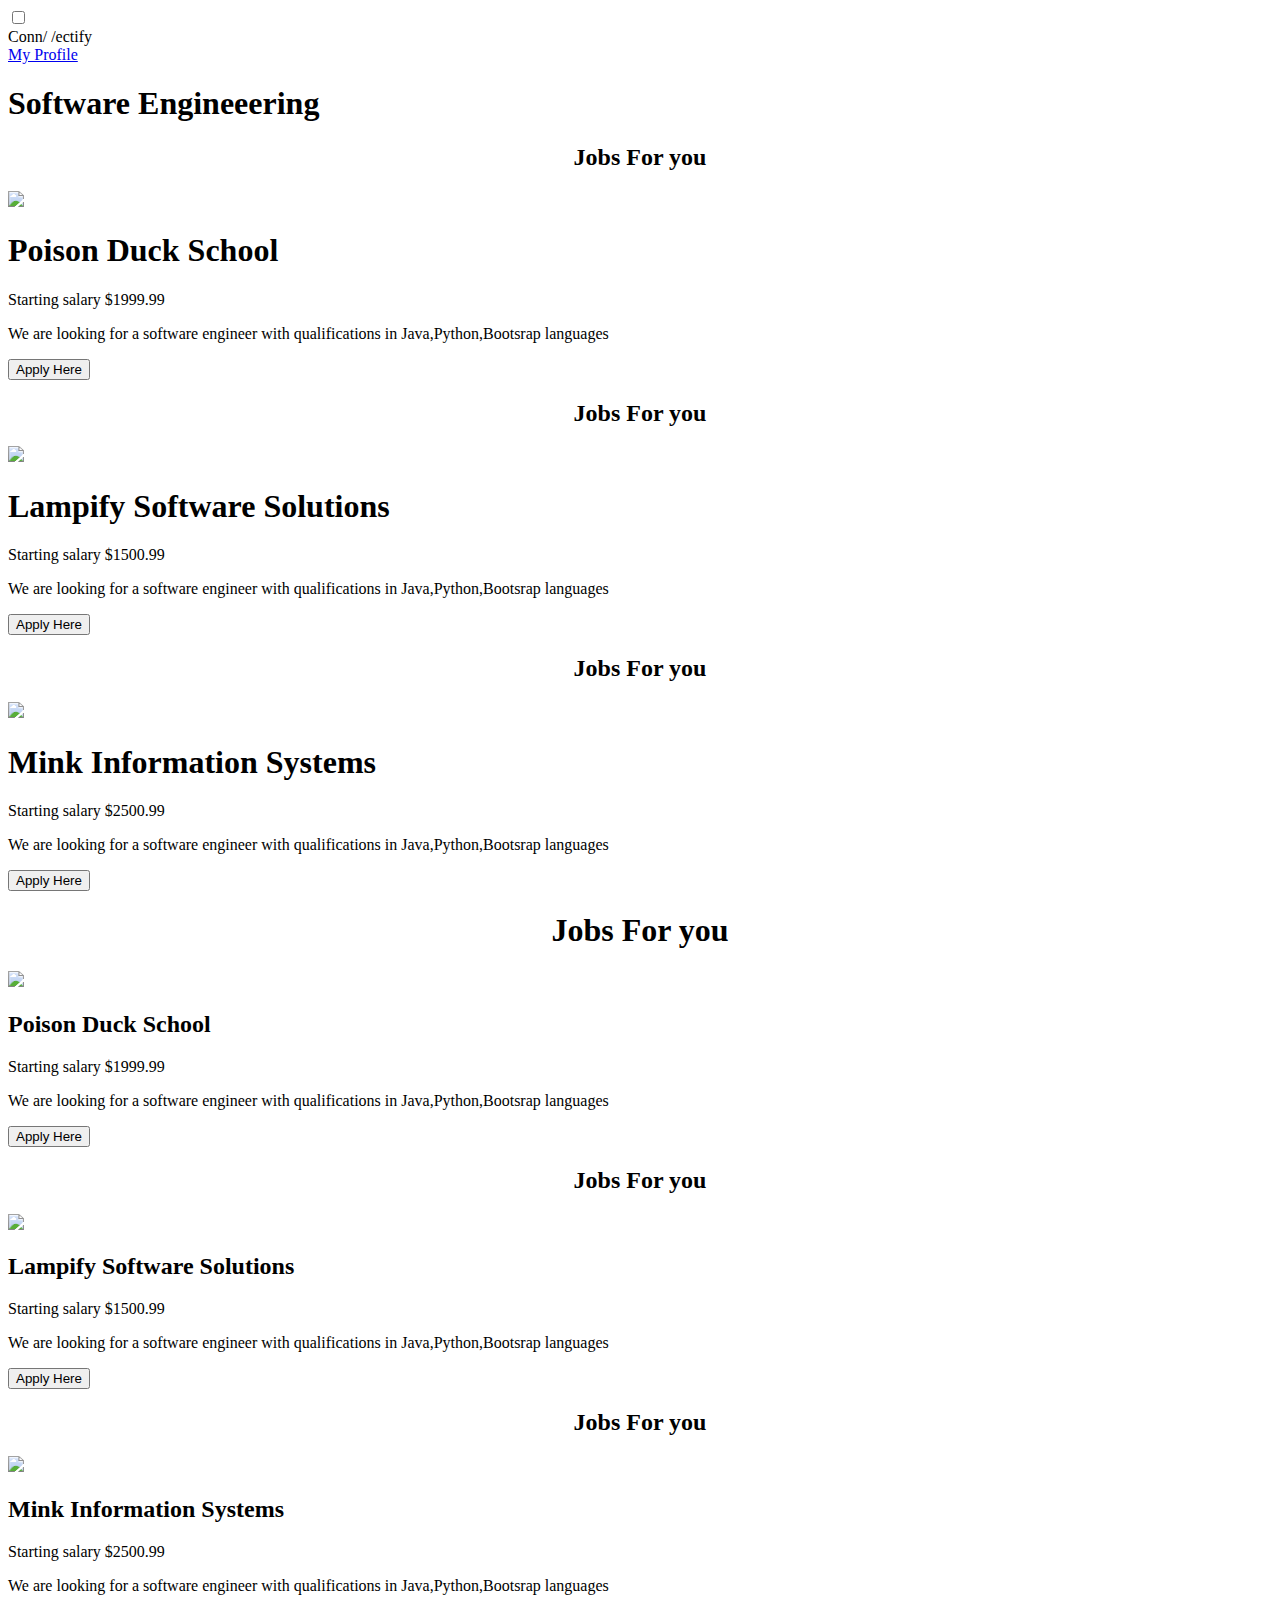
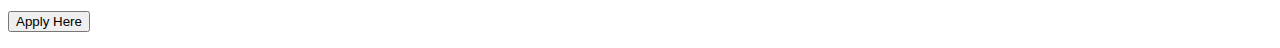
==== pages/findJob/findJob.html @ b00a8c59 "Merge pull request #16 from leroy-netizen/signIn" ====
<!DOCTYPE html>
  <head>
        <meta charset="utf-8">
        <meta http-equiv="X-UA-Compatible" content="IE=edge">
        <title></title>
        <meta name="description" content="">
        <meta name="viewport" content="width=device-width, initial-scale=1">
        <link rel="stylesheet" href="/style.css">
    </head>
    <body>
      <section>
        <div class="nav">
          <input type="checkbox" id="nav-check">
          <div class="nav-header">
            <div class="nav-title">
             Conn/ <span>/ectify</span>
            </div>
          </div>
          <div class="nav-btn">
            <label for="nav-check">
              <span></span>
              <span></span>
              <span></span>
            </label>
          </div>
          
          <div class="nav-links">
            <a href="#">My Profile</a>

          </div>
        </div>
      </section>
      <div class="hdr" >
        <h1>Software Engineeering </h1>
      </div>     

        <div class="container">

   
          <div class="jeans1">
             <h2 style="text-align:center">Jobs For you</h2>
   
                <div class="card">
                  <img src="/assets/eric-prouzet-B3UFXwcVbc4-unsplash.jpg"  width="100%">
                     <h1>Poison Duck School</h1>
                       <p class="price">Starting salary $1999.99</p>
                              <p>We are looking for a software engineer with qualifications in                                  Java,Python,Bootsrap languages</p>
                                   <p><button>Apply Here</button></p>
                </div>
           </div>

          <div class="jeans1">
            <h2 style="text-align:center">Jobs For you</h2>
  
               <div class="card">
                 <img src="/assets/eric-prouzet-B3UFXwcVbc4-unsplash.jpg"  width="100%">
                    <h1>Lampify Software Solutions</h1>
                      <p class="price">Starting salary $1500.99</p>
                             <p>We are looking for a software engineer with qualifications in                                  Java,Python,Bootsrap languages</p>
                                  <p><button>Apply Here</button></p>
               </div>
          </div>

          <div class="jeans1">
            <h2 style="text-align:center">Jobs For you</h2>
  
               <div class="card">
                 <img src="/assets/eric-prouzet-B3UFXwcVbc4-unsplash.jpg"  width="100%">
                    <h1>Mink Information Systems</h1>
                      <p class="price">Starting salary $2500.99</p>
                             <p>We are looking for a software engineer with qualifications in                                  Java,Python,Bootsrap languages</p>
                                  <p><button>Apply Here</button></p>
               </div>
          </div>
              
   </div>  
            
   <section>
     <div class="container2">
      <div class="jeans1">
        <h1 style="text-align:center">Jobs For you</h2>

           <div class="card">
             <img src="/assets/eric-prouzet-B3UFXwcVbc4-unsplash.jpg"  width="100%">
                <h2>Poison Duck School</h2>
                  <p class="price">Starting salary $1999.99</p>
                         <p>We are looking for a software engineer with qualifications in                                  Java,Python,Bootsrap languages</p>
                              <p><button>Apply Here</button></p>
           </div>
      </div>

     <div class="jeans1">
       <h2 style="text-align:center">Jobs For you</h2>

          <div class="card">
            <img src="/assets/eric-prouzet-B3UFXwcVbc4-unsplash.jpg"  width="100%">
               <h2>Lampify Software Solutions</h2>
                 <p class="price">Starting salary $1500.99</p>
                        <p>We are looking for a software engineer with qualifications in                                  Java,Python,Bootsrap languages</p>
                             <p><button>Apply Here</button></p>
          </div>
     </div>

     <div class="jeans1">
       <h2 style="text-align:center">Jobs For you</h2>

          <div class="card">
            <img src="/assets/eric-prouzet-B3UFXwcVbc4-unsplash.jpg"  width="100%">
               <h2>Mink Information Systems</h2>
                 <p class="price">Starting salary $2500.99</p>
                        <p>We are looking for a software engineer with qualifications in                                  Java,Python,Bootsrap languages</p>
                             <p><button>Apply Here</button></p>
          </div>
     </div>
         



     </div>
   </section>
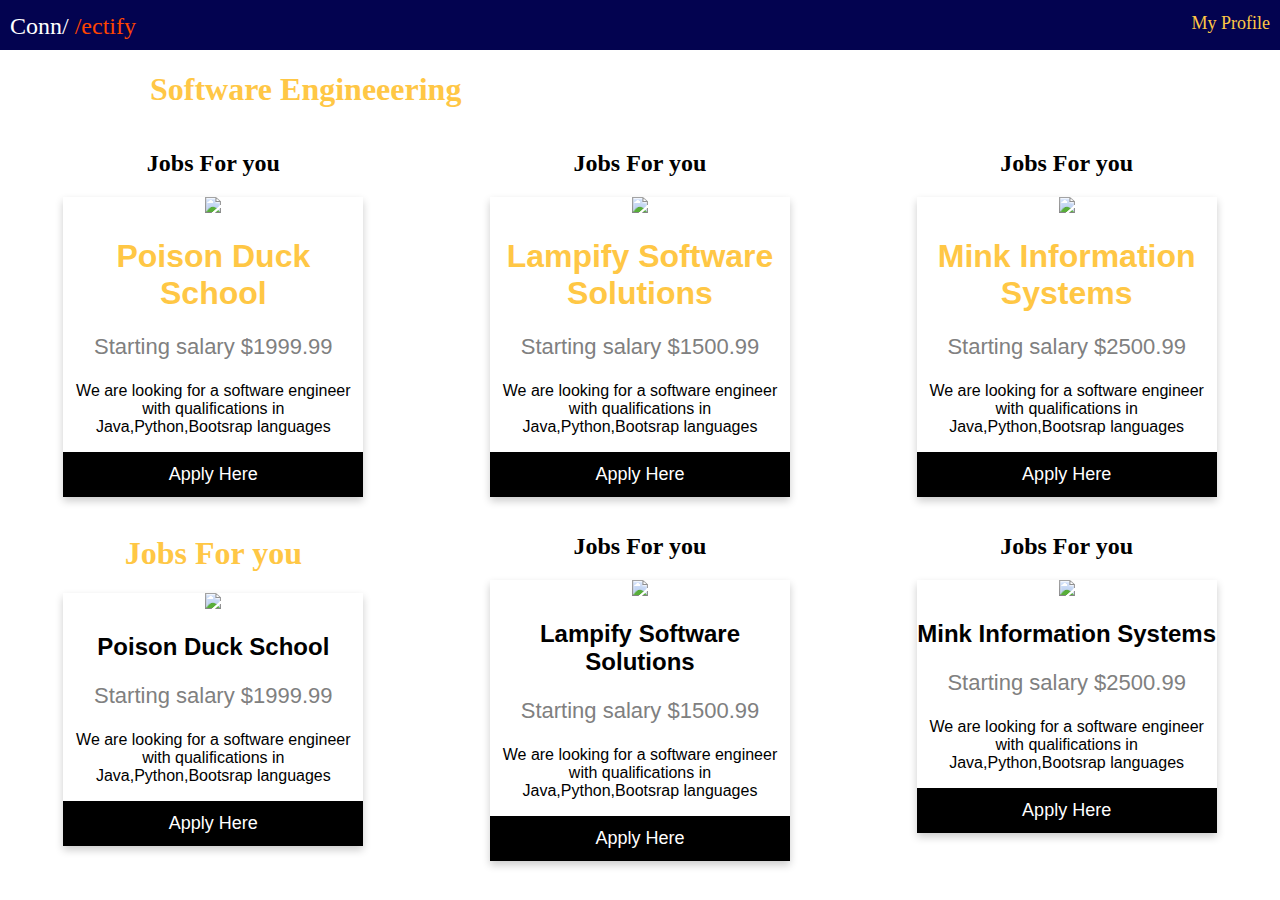
==== commit 8b86628f: "linked the two pages for functionality" ====
--- a/pages/findJob/findJob.html
+++ b/pages/findJob/findJob.html
@@ -5,7 +5,7 @@
         <title></title>
         <meta name="description" content="">
         <meta name="viewport" content="width=device-width, initial-scale=1">
-        <link rel="stylesheet" href="/style.css">
+        <link rel="stylesheet" href="./findjJob.css">
     </head>
     <body>
       <section>
--- a/pages/findJob/findjJob.css
+++ b/pages/findJob/findjJob.css
@@ -0,0 +1,221 @@
+
+* {
+    box-sizing: border-box;
+  }
+  
+  body {
+    margin: 0px;
+    font-family: 'segoe ui';
+  }
+  
+  .nav {
+    height: 50px;
+    width: 100%;
+    background-color: rgb(3, 3, 80);
+    position: relative;
+  }
+  
+  .nav > .nav-header {
+    display: inline;
+  }
+  
+  .nav > .nav-header > .nav-title {
+    display: inline-block;
+    font-size: 22px;
+    color:white;
+    padding: 13px 10px 13px 10px;
+    font-weight: 500;
+    font-size: x-large;
+  }
+  
+  .nav > .nav-btn {
+    display: none;
+  }
+  
+  .nav > .nav-links {
+    display: inline;
+    float: right;
+    font-size: 18px;
+  }
+  
+  .nav > .nav-links > a {
+    display: inline-block;
+    padding: 13px 10px 13px 10px;
+    text-decoration: none;
+    color: #FFC745;
+  }
+  
+  .nav > .nav-links > a:hover {
+    background-color: rgba(0, 0, 0, 0.3);
+  }
+  
+  .nav > #nav-check {
+    display: none;
+  }
+  
+  @media (max-width:300px) {
+    .nav > .nav-btn {
+      display: inline-block;
+      position: absolute;
+      right: 0px;
+      top: 0px;
+    }
+    .nav > .nav-btn > label {
+      display: inline-block;
+      width: 50px;
+      height: 50px;
+      padding: 13px;
+    }
+    .nav > .nav-btn > label:hover,.nav  #nav-check:checked ~ .nav-btn > label {
+      background-color: rgba(0, 0, 0, 0.3);
+    }
+    .nav > .nav-btn > label > span {
+      display: block;
+      width: 25px;
+      height: 10px;
+      border-top: 2px solid #eee;
+    }
+    .nav > .nav-links {
+      position: absolute;
+      display: block;
+      width: 100%;
+      background-color:#16ebe7;
+      height: 0px;
+      transition: all 0.3s ease-in;
+      overflow-y: hidden;
+      top: 50px;
+      left: 0px;
+    }
+    .nav > .nav-links > a {
+      display: block;
+      width: 100%;
+    }
+    .nav > #nav-check:not(:checked) ~ .nav-links {
+      height: 0px;
+    }
+    .nav > #nav-check:checked ~ .nav-links {
+      height: calc(100vh - 50px);
+      overflow-y: auto;
+    }
+  }
+.flip-card{
+    background-color: transparent;
+    width: 600px;
+    height: 600px;
+    perspective: 1000px;
+    padding-top: 100px;
+    display: flex;
+
+}
+.flip-card-inner{
+    position: relative;
+    width: 100%;
+    height: 100%;
+    text-align: center;
+    transition: transform 0.3s;
+    transform-style: preserve-3d;
+    box-shadow: 0 4px 8px 0;
+
+}
+.flip-card:hover .flip-card-inner{
+    transform: rotateY(180deg);               
+}
+.flip-card-front, .flip-card-back{
+    position: absolute;
+    width: 600px;
+    height: 600px;
+    -webkit-backface-visibility: hidden;
+    backface-visibility: hidden;
+}
+h1{
+    color: #FFC745;
+}
+.flip-card-back{
+    background-color:#023d3c;
+
+    transform: rotateY(-180deg);
+}
+.flip-card-back p{
+    color: aliceblue;
+    font-size:x-large;
+    font-weight: 400;
+    padding-top: 30px;
+
+}
+ button{
+    color: #FFC745;
+}
+
+
+button:hover{ 
+    background-color: aqua;
+    cursor: pointer;
+  
+}
+button a{
+    text-decoration: none;
+    font-size: 30px;
+    
+}
+.wordings{
+    display: flex;
+    float: right;
+    
+}
+.wordings h3{
+    font-weight: 800;
+    font-size: 25px;
+    padding-bottom:150px ;
+}
+.wordings hr {
+    border: none;
+    width: 105px;
+    background-image: linear-gradient(to right,#FFC745, black);
+    height: 3px;
+    padding-bottom: 1px;
+  
+}
+.container{
+  display:flex;
+  justify-content:space-around;
+  }
+  
+  
+  .card {
+    box-shadow: 0 4px 8px 0 rgba(0, 0, 0, 0.2);
+    max-width: 300px;
+    margin: auto;
+    text-align: center;
+    font-family: arial;
+  }
+  
+  .price {
+    color: grey;
+    font-size: 22px;
+  }
+  
+  .card button {
+    border: none;
+    outline: 0;
+    padding: 12px;
+    color: white;
+    background-color: #000;
+    text-align: center;
+    cursor: pointer;
+    width: 100%;
+    font-size: 18px;
+  }
+  
+  .card button:hover {
+    opacity: 0.7;
+  }
+  .container2{
+    display:flex;
+    justify-content:space-around;
+    }
+    .hdr{
+      padding-left: 150px;
+    }
+    .nav-title span{
+      color:orangered
+    }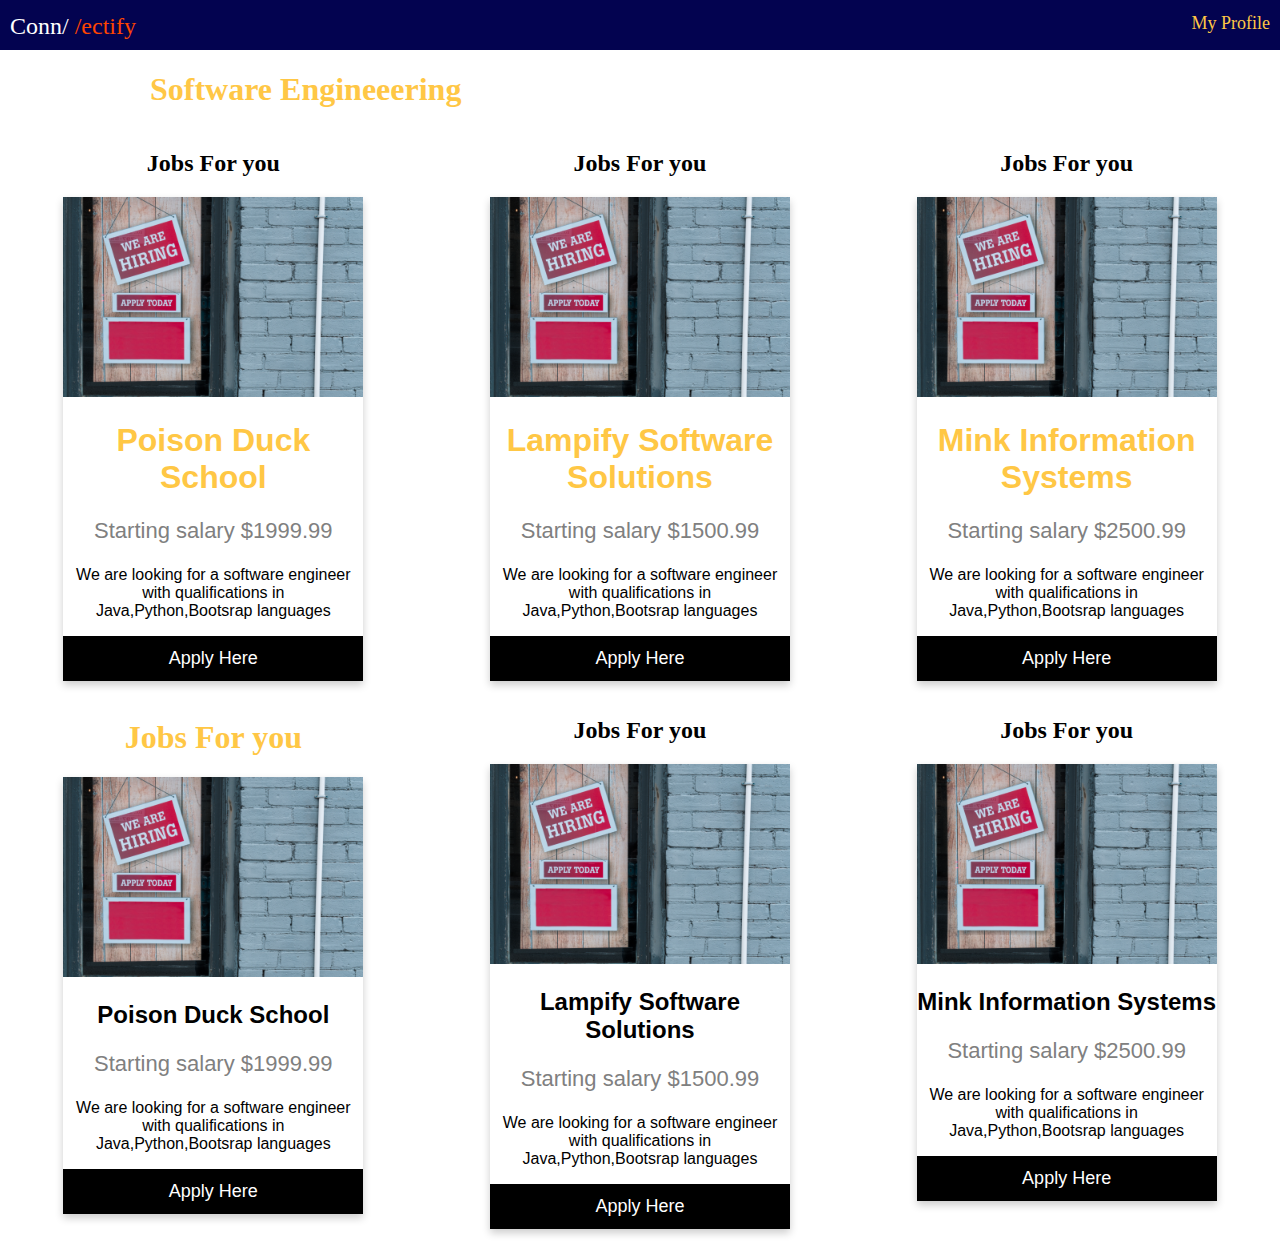
==== commit 7a0b7a85: "Merge pull request #18 from leroy-netizen/main" ====
--- a/pages/findJob/findJob.html
+++ b/pages/findJob/findJob.html
@@ -1,120 +1,122 @@
 <!DOCTYPE html>
-  <head>
-        <meta charset="utf-8">
-        <meta http-equiv="X-UA-Compatible" content="IE=edge">
-        <title></title>
-        <meta name="description" content="">
-        <meta name="viewport" content="width=device-width, initial-scale=1">
-        <link rel="stylesheet" href="./findjJob.css">
-    </head>
-    <body>
-      <section>
-        <div class="nav">
-          <input type="checkbox" id="nav-check">
-          <div class="nav-header">
-            <div class="nav-title">
-             Conn/ <span>/ectify</span>
-            </div>
-          </div>
-          <div class="nav-btn">
-            <label for="nav-check">
-              <span></span>
-              <span></span>
-              <span></span>
-            </label>
-          </div>
-          
-          <div class="nav-links">
-            <a href="#">My Profile</a>
 
-          </div>
+<head>
+  <meta charset="utf-8">
+  <meta http-equiv="X-UA-Compatible" content="IE=edge">
+  <title></title>
+  <meta name="description" content="">
+  <meta name="viewport" content="width=device-width, initial-scale=1">
+  <link rel="stylesheet" href="./findjJob.css">
+</head>
+
+<body>
+  <section>
+    <div class="nav">
+      <input type="checkbox" id="nav-check">
+      <div class="nav-header">
+        <div class="nav-title">
+          Conn/ <span>/ectify</span>
         </div>
-      </section>
-      <div class="hdr" >
-        <h1>Software Engineeering </h1>
-      </div>     
+      </div>
+      <div class="nav-btn">
+        <label for="nav-check">
+          <span></span>
+          <span></span>
+          <span></span>
+        </label>
+      </div>
 
-        <div class="container">
+      <div class="nav-links">
+        <a href="../profile/profile.html">My Profile</a>
 
-   
-          <div class="jeans1">
-             <h2 style="text-align:center">Jobs For you</h2>
-   
-                <div class="card">
-                  <img src="/assets/eric-prouzet-B3UFXwcVbc4-unsplash.jpg"  width="100%">
-                     <h1>Poison Duck School</h1>
-                       <p class="price">Starting salary $1999.99</p>
-                              <p>We are looking for a software engineer with qualifications in                                  Java,Python,Bootsrap languages</p>
-                                   <p><button>Apply Here</button></p>
-                </div>
-           </div>
+      </div>
+    </div>
+  </section>
+  <div class="hdr">
+    <h1>Software Engineeering </h1>
+  </div>
 
-          <div class="jeans1">
-            <h2 style="text-align:center">Jobs For you</h2>
-  
-               <div class="card">
-                 <img src="/assets/eric-prouzet-B3UFXwcVbc4-unsplash.jpg"  width="100%">
-                    <h1>Lampify Software Solutions</h1>
-                      <p class="price">Starting salary $1500.99</p>
-                             <p>We are looking for a software engineer with qualifications in                                  Java,Python,Bootsrap languages</p>
-                                  <p><button>Apply Here</button></p>
-               </div>
-          </div>
+  <div class="container">
 
-          <div class="jeans1">
-            <h2 style="text-align:center">Jobs For you</h2>
-  
-               <div class="card">
-                 <img src="/assets/eric-prouzet-B3UFXwcVbc4-unsplash.jpg"  width="100%">
-                    <h1>Mink Information Systems</h1>
-                      <p class="price">Starting salary $2500.99</p>
-                             <p>We are looking for a software engineer with qualifications in                                  Java,Python,Bootsrap languages</p>
-                                  <p><button>Apply Here</button></p>
-               </div>
-          </div>
-              
-   </div>  
-            
-   <section>
-     <div class="container2">
+
+    <div class="jeans1">
+      <h2 style="text-align:center">Jobs For you</h2>
+
+      <div class="card">
+        <img src="../../assets/images/eric-prouzet-B3UFXwcVbc4-unsplash.jpg" width="100%">
+        <h1>Poison Duck School</h1>
+        <p class="price">Starting salary $1999.99</p>
+        <p>We are looking for a software engineer with qualifications in Java,Python,Bootsrap languages</p>
+        <p><button>Apply Here</button></p>
+      </div>
+    </div>
+
+    <div class="jeans1">
+      <h2 style="text-align:center">Jobs For you</h2>
+
+      <div class="card">
+        <img src="../../assets/images/eric-prouzet-B3UFXwcVbc4-unsplash.jpg"" width=" 100%">
+        <h1>Lampify Software Solutions</h1>
+        <p class="price">Starting salary $1500.99</p>
+        <p>We are looking for a software engineer with qualifications in Java,Python,Bootsrap languages</p>
+        <p><button>Apply Here</button></p>
+      </div>
+    </div>
+
+    <div class="jeans1">
+      <h2 style="text-align:center">Jobs For you</h2>
+
+      <div class="card">
+        <img src="../../assets/images/eric-prouzet-B3UFXwcVbc4-unsplash.jpg"" width=" 100%">
+        <h1>Mink Information Systems</h1>
+        <p class="price">Starting salary $2500.99</p>
+        <p>We are looking for a software engineer with qualifications in Java,Python,Bootsrap languages</p>
+        <p><button>Apply Here</button></p>
+      </div>
+    </div>
+
+  </div>
+
+  <section>
+    <div class="container2">
       <div class="jeans1">
         <h1 style="text-align:center">Jobs For you</h2>
 
-           <div class="card">
-             <img src="/assets/eric-prouzet-B3UFXwcVbc4-unsplash.jpg"  width="100%">
-                <h2>Poison Duck School</h2>
-                  <p class="price">Starting salary $1999.99</p>
-                         <p>We are looking for a software engineer with qualifications in                                  Java,Python,Bootsrap languages</p>
-                              <p><button>Apply Here</button></p>
-           </div>
+          <div class="card">
+            <img src="../../assets/images/eric-prouzet-B3UFXwcVbc4-unsplash.jpg"" width=" 100%">
+            <h2>Poison Duck School</h2>
+            <p class="price">Starting salary $1999.99</p>
+            <p>We are looking for a software engineer with qualifications in Java,Python,Bootsrap languages</p>
+            <p><button>Apply Here</button></p>
+          </div>
       </div>
 
-     <div class="jeans1">
-       <h2 style="text-align:center">Jobs For you</h2>
+      <div class="jeans1">
+        <h2 style="text-align:center">Jobs For you</h2>
 
-          <div class="card">
-            <img src="/assets/eric-prouzet-B3UFXwcVbc4-unsplash.jpg"  width="100%">
-               <h2>Lampify Software Solutions</h2>
-                 <p class="price">Starting salary $1500.99</p>
-                        <p>We are looking for a software engineer with qualifications in                                  Java,Python,Bootsrap languages</p>
-                             <p><button>Apply Here</button></p>
-          </div>
-     </div>
+        <div class="card">
+          <img src="../../assets/images/eric-prouzet-B3UFXwcVbc4-unsplash.jpg"" width=" 100%">
+          <h2>Lampify Software Solutions</h2>
+          <p class="price">Starting salary $1500.99</p>
+          <p>We are looking for a software engineer with qualifications in Java,Python,Bootsrap languages</p>
+          <p><button>Apply Here</button></p>
+        </div>
+      </div>
 
-     <div class="jeans1">
-       <h2 style="text-align:center">Jobs For you</h2>
+      <div class="jeans1">
+        <h2 style="text-align:center">Jobs For you</h2>
 
-          <div class="card">
-            <img src="/assets/eric-prouzet-B3UFXwcVbc4-unsplash.jpg"  width="100%">
-               <h2>Mink Information Systems</h2>
-                 <p class="price">Starting salary $2500.99</p>
-                        <p>We are looking for a software engineer with qualifications in                                  Java,Python,Bootsrap languages</p>
-                             <p><button>Apply Here</button></p>
-          </div>
-     </div>
-         
+        <div class="card">
+          <img src="../../assets/images/eric-prouzet-B3UFXwcVbc4-unsplash.jpg"" width=" 100%">
+          <h2>Mink Information Systems</h2>
+          <p class="price">Starting salary $2500.99</p>
+          <p>We are looking for a software engineer with qualifications in Java,Python,Bootsrap languages</p>
+          <p><button>Apply Here</button></p>
+        </div>
+      </div>
 
 
 
-     </div>
-   </section>+
+    </div>
+  </section>
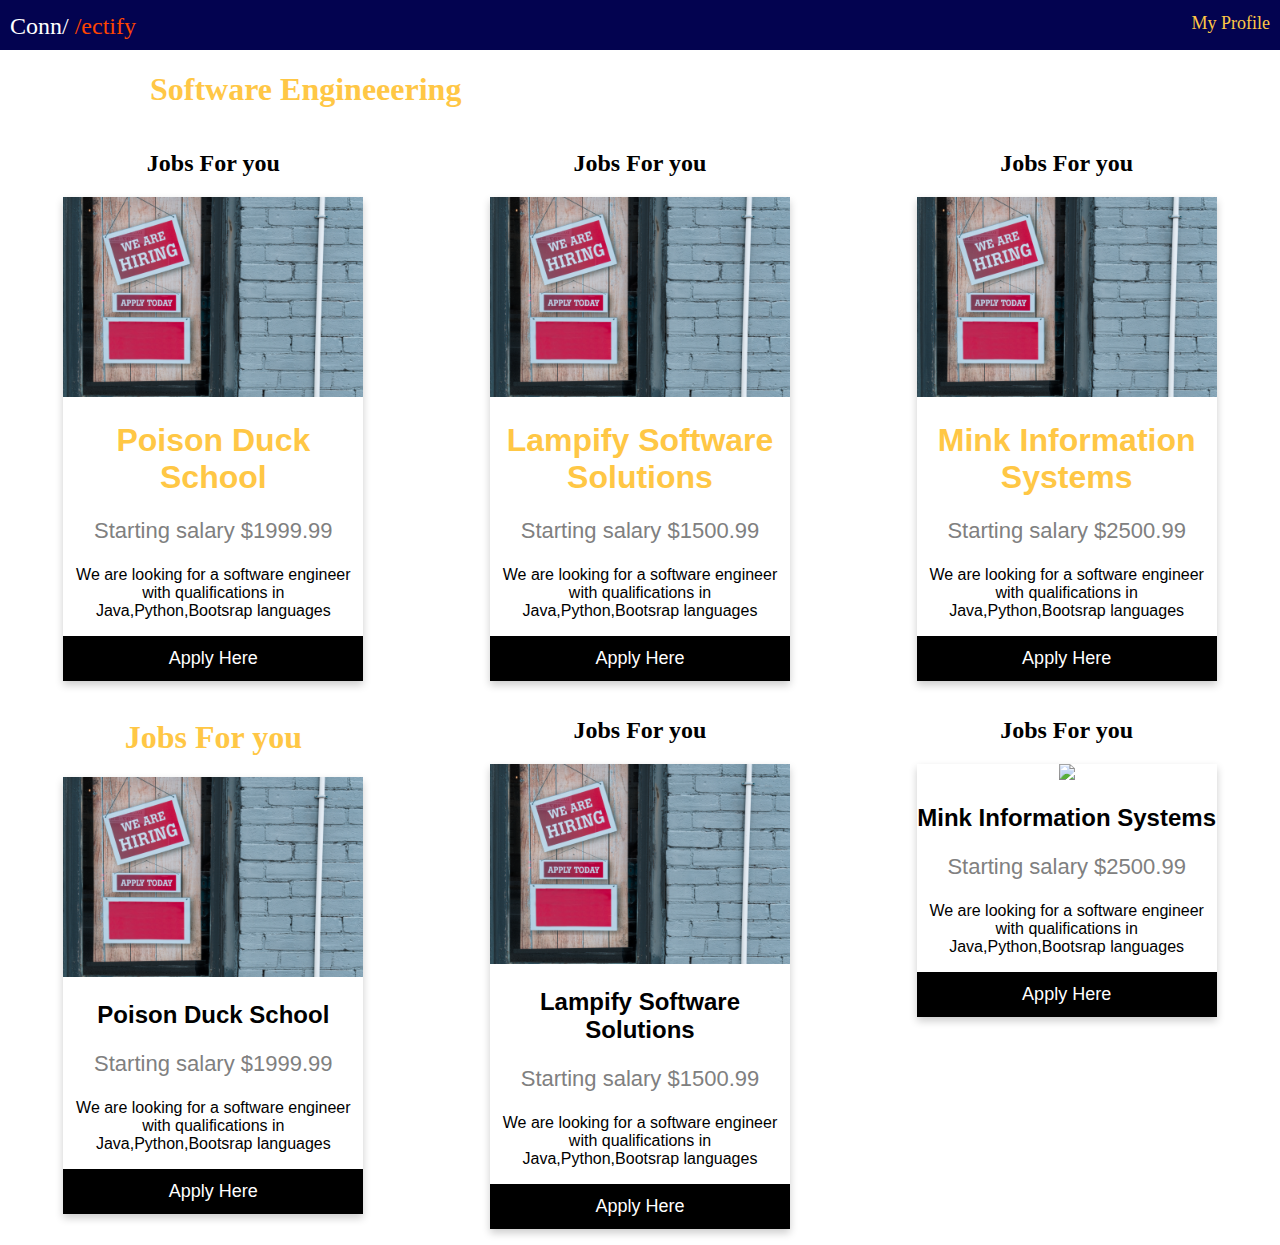
==== commit eeee529c: "added pictures to the assets folder to help style the page" ====
--- a/pages/findJob/findJob.html
+++ b/pages/findJob/findJob.html
@@ -1,122 +1,120 @@
 <!DOCTYPE html>
+  <head>
+        <meta charset="utf-8">
+        <meta http-equiv="X-UA-Compatible" content="IE=edge">
+        <title></title>
+        <meta name="description" content="">
+        <meta name="viewport" content="width=device-width, initial-scale=1">
+        <link rel="stylesheet" href="./findjJob.css">
+    </head>
+    <body>
+      <section>
+        <div class="nav">
+          <input type="checkbox" id="nav-check">
+          <div class="nav-header">
+            <div class="nav-title">
+             Conn/ <span>/ectify</span>
+            </div>
+          </div>
+          <div class="nav-btn">
+            <label for="nav-check">
+              <span></span>
+              <span></span>
+              <span></span>
+            </label>
+          </div>
+          
+          <div class="nav-links">
+            <a href="#">My Profile</a>
 
-<head>
-  <meta charset="utf-8">
-  <meta http-equiv="X-UA-Compatible" content="IE=edge">
-  <title></title>
-  <meta name="description" content="">
-  <meta name="viewport" content="width=device-width, initial-scale=1">
-  <link rel="stylesheet" href="./findjJob.css">
-</head>
+          </div>
+        </div>
+      </section>
+      <div class="hdr" >
+        <h1>Software Engineeering </h1>
+      </div>     
 
-<body>
-  <section>
-    <div class="nav">
-      <input type="checkbox" id="nav-check">
-      <div class="nav-header">
-        <div class="nav-title">
-          Conn/ <span>/ectify</span>
-        </div>
-      </div>
-      <div class="nav-btn">
-        <label for="nav-check">
-          <span></span>
-          <span></span>
-          <span></span>
-        </label>
-      </div>
+        <div class="container">
 
-      <div class="nav-links">
-        <a href="../profile/profile.html">My Profile</a>
+   
+          <div class="jeans1">
+             <h2 style="text-align:center">Jobs For you</h2>
+   
+                <div class="card">
+                  <img src="/assets/images/eric-prouzet-B3UFXwcVbc4-unsplash.jpg"  width="100%">
+                     <h1>Poison Duck School</h1>
+                       <p class="price">Starting salary $1999.99</p>
+                              <p>We are looking for a software engineer with qualifications in                                  Java,Python,Bootsrap languages</p>
+                                   <p><button>Apply Here</button></p>
+                </div>
+           </div>
 
-      </div>
-    </div>
-  </section>
-  <div class="hdr">
-    <h1>Software Engineeering </h1>
-  </div>
+          <div class="jeans1">
+            <h2 style="text-align:center">Jobs For you</h2>
+  
+               <div class="card">
+                 <img src="/assets/images/eric-prouzet-B3UFXwcVbc4-unsplash.jpg"   width="100%">
+                    <h1>Lampify Software Solutions</h1>
+                      <p class="price">Starting salary $1500.99</p>
+                             <p>We are looking for a software engineer with qualifications in                                  Java,Python,Bootsrap languages</p>
+                                  <p><button>Apply Here</button></p>
+               </div>
+          </div>
 
-  <div class="container">
-
-
-    <div class="jeans1">
-      <h2 style="text-align:center">Jobs For you</h2>
-
-      <div class="card">
-        <img src="../../assets/images/eric-prouzet-B3UFXwcVbc4-unsplash.jpg" width="100%">
-        <h1>Poison Duck School</h1>
-        <p class="price">Starting salary $1999.99</p>
-        <p>We are looking for a software engineer with qualifications in Java,Python,Bootsrap languages</p>
-        <p><button>Apply Here</button></p>
-      </div>
-    </div>
-
-    <div class="jeans1">
-      <h2 style="text-align:center">Jobs For you</h2>
-
-      <div class="card">
-        <img src="../../assets/images/eric-prouzet-B3UFXwcVbc4-unsplash.jpg"" width=" 100%">
-        <h1>Lampify Software Solutions</h1>
-        <p class="price">Starting salary $1500.99</p>
-        <p>We are looking for a software engineer with qualifications in Java,Python,Bootsrap languages</p>
-        <p><button>Apply Here</button></p>
-      </div>
-    </div>
-
-    <div class="jeans1">
-      <h2 style="text-align:center">Jobs For you</h2>
-
-      <div class="card">
-        <img src="../../assets/images/eric-prouzet-B3UFXwcVbc4-unsplash.jpg"" width=" 100%">
-        <h1>Mink Information Systems</h1>
-        <p class="price">Starting salary $2500.99</p>
-        <p>We are looking for a software engineer with qualifications in Java,Python,Bootsrap languages</p>
-        <p><button>Apply Here</button></p>
-      </div>
-    </div>
-
-  </div>
-
-  <section>
-    <div class="container2">
+          <div class="jeans1">
+            <h2 style="text-align:center">Jobs For you</h2>
+  
+               <div class="card">
+                 <img src="/assets/images/eric-prouzet-B3UFXwcVbc4-unsplash.jpg"   width="100%">
+                    <h1>Mink Information Systems</h1>
+                      <p class="price">Starting salary $2500.99</p>
+                             <p>We are looking for a software engineer with qualifications in                                  Java,Python,Bootsrap languages</p>
+                                  <p><button>Apply Here</button></p>
+               </div>
+          </div>
+              
+   </div>  
+            
+   <section>
+     <div class="container2">
       <div class="jeans1">
         <h1 style="text-align:center">Jobs For you</h2>
 
-          <div class="card">
-            <img src="../../assets/images/eric-prouzet-B3UFXwcVbc4-unsplash.jpg"" width=" 100%">
-            <h2>Poison Duck School</h2>
-            <p class="price">Starting salary $1999.99</p>
-            <p>We are looking for a software engineer with qualifications in Java,Python,Bootsrap languages</p>
-            <p><button>Apply Here</button></p>
-          </div>
+           <div class="card">
+             <img src="/assets/images/eric-prouzet-B3UFXwcVbc4-unsplash.jpg"   width="100%">
+                <h2>Poison Duck School</h2>
+                  <p class="price">Starting salary $1999.99</p>
+                         <p>We are looking for a software engineer with qualifications in                                  Java,Python,Bootsrap languages</p>
+                              <p><button>Apply Here</button></p>
+           </div>
       </div>
 
-      <div class="jeans1">
-        <h2 style="text-align:center">Jobs For you</h2>
+     <div class="jeans1">
+       <h2 style="text-align:center">Jobs For you</h2>
 
-        <div class="card">
-          <img src="../../assets/images/eric-prouzet-B3UFXwcVbc4-unsplash.jpg"" width=" 100%">
-          <h2>Lampify Software Solutions</h2>
-          <p class="price">Starting salary $1500.99</p>
-          <p>We are looking for a software engineer with qualifications in Java,Python,Bootsrap languages</p>
-          <p><button>Apply Here</button></p>
-        </div>
-      </div>
+          <div class="card">
+            <img src="/assets/images/eric-prouzet-B3UFXwcVbc4-unsplash.jpg"   width="100%">
+               <h2>Lampify Software Solutions</h2>
+                 <p class="price">Starting salary $1500.99</p>
+                        <p>We are looking for a software engineer with qualifications in                                  Java,Python,Bootsrap languages</p>
+                             <p><button>Apply Here</button></p>
+          </div>
+     </div>
 
-      <div class="jeans1">
-        <h2 style="text-align:center">Jobs For you</h2>
+     <div class="jeans1">
+       <h2 style="text-align:center">Jobs For you</h2>
 
-        <div class="card">
-          <img src="../../assets/images/eric-prouzet-B3UFXwcVbc4-unsplash.jpg"" width=" 100%">
-          <h2>Mink Information Systems</h2>
-          <p class="price">Starting salary $2500.99</p>
-          <p>We are looking for a software engineer with qualifications in Java,Python,Bootsrap languages</p>
-          <p><button>Apply Here</button></p>
-        </div>
-      </div>
+          <div class="card">
+            <img src="/assets/eric-prouzet-B3UFXwcVbc4-unsplash.jpg"  width="100%">
+               <h2>Mink Information Systems</h2>
+                 <p class="price">Starting salary $2500.99</p>
+                        <p>We are looking for a software engineer with qualifications in                                  Java,Python,Bootsrap languages</p>
+                             <p><button>Apply Here</button></p>
+          </div>
+     </div>
+         
 
 
 
-
-    </div>
-  </section>
+     </div>
+   </section>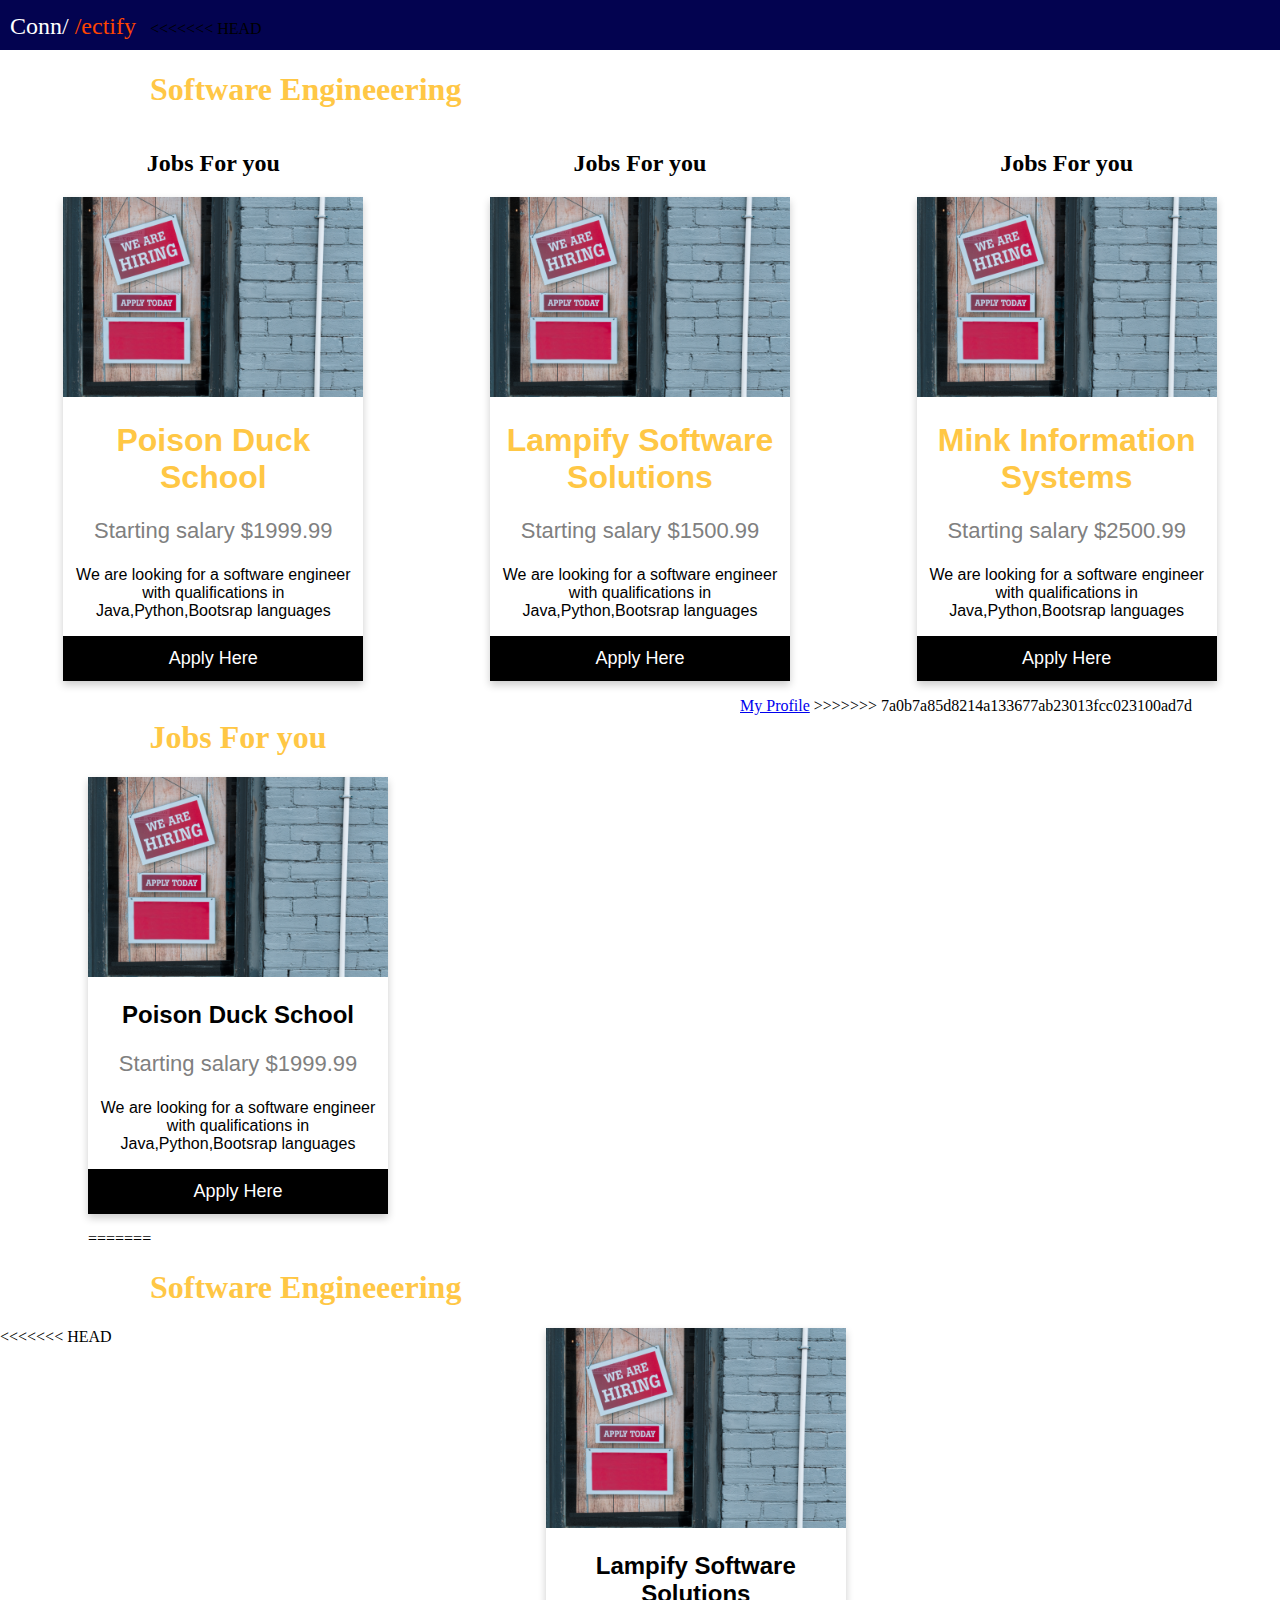
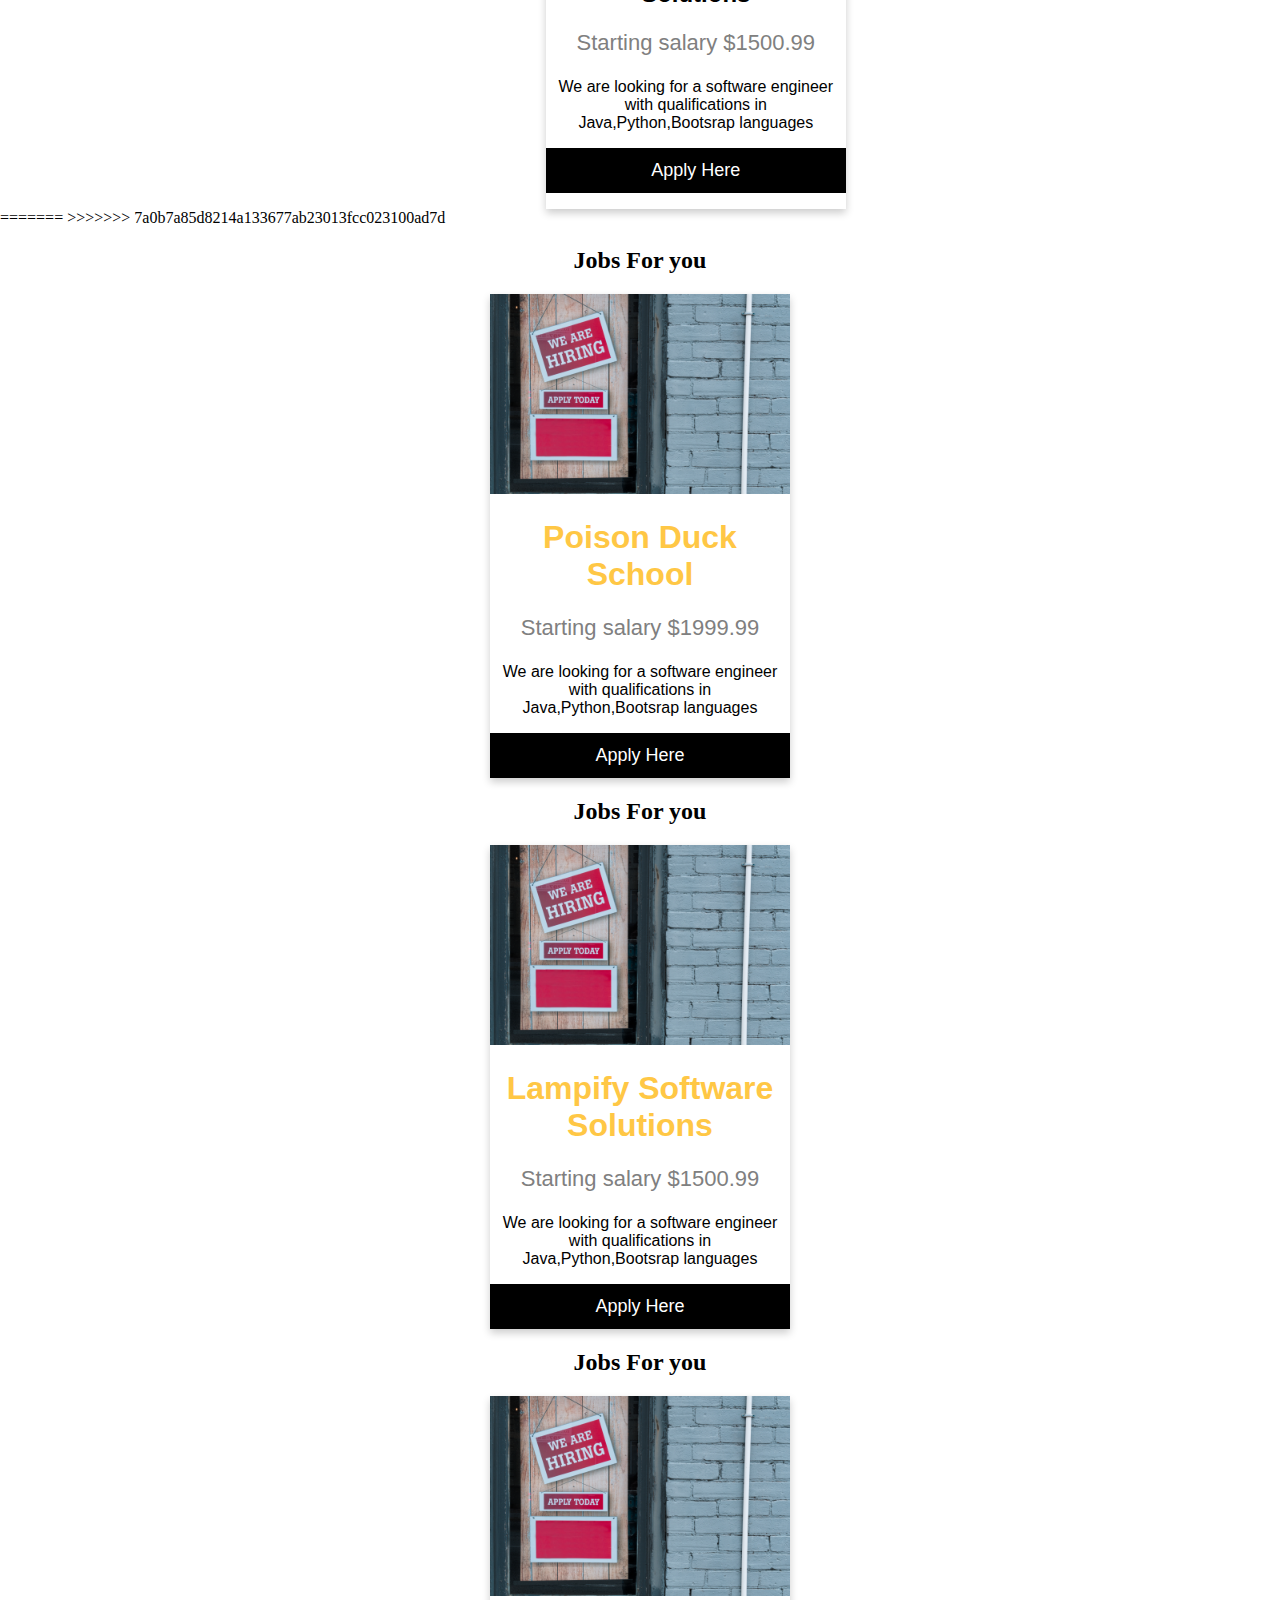
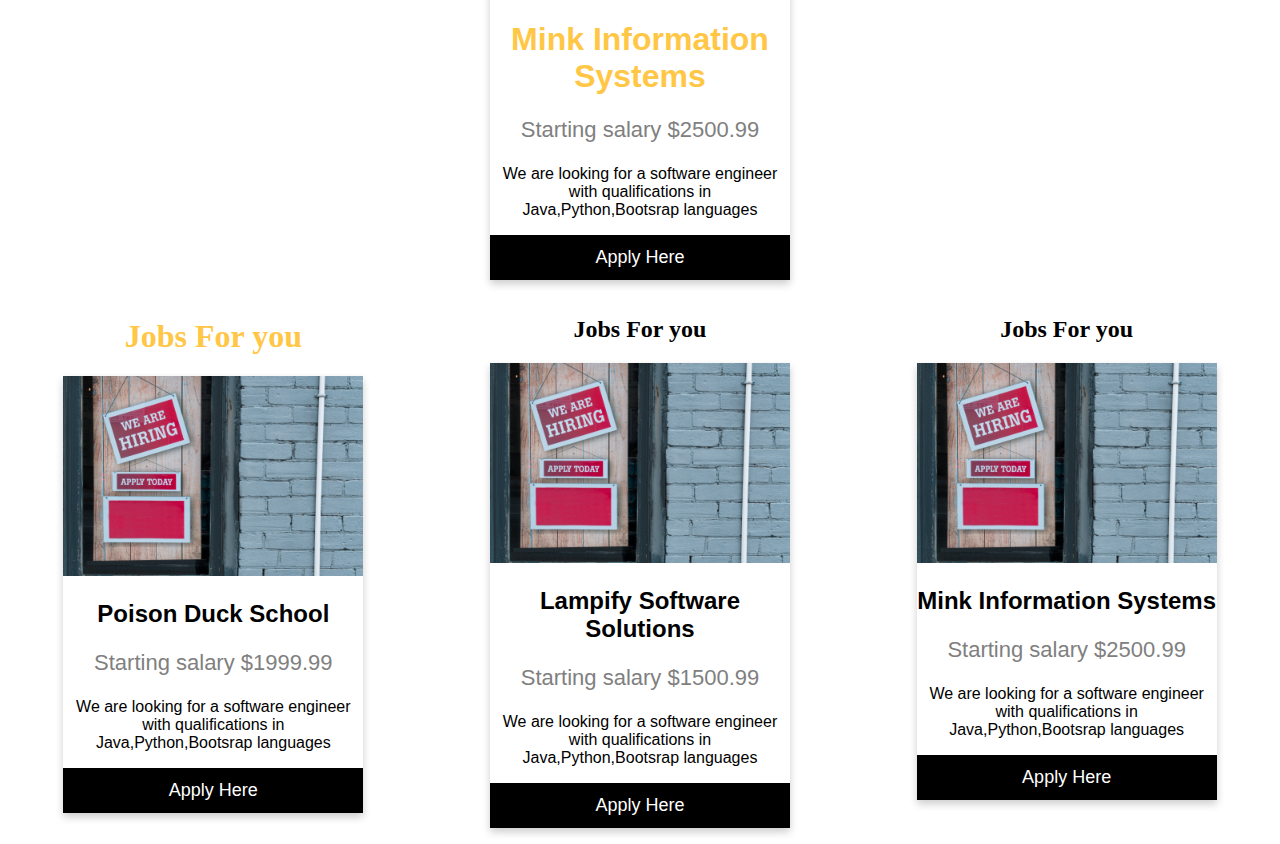
==== commit 69c840d4: "Merge pull request #21 from leroy-netizen/signIn" ====
--- a/pages/findJob/findJob.html
+++ b/pages/findJob/findJob.html
@@ -1,34 +1,23 @@
 <!DOCTYPE html>
-  <head>
-        <meta charset="utf-8">
-        <meta http-equiv="X-UA-Compatible" content="IE=edge">
-        <title></title>
-        <meta name="description" content="">
-        <meta name="viewport" content="width=device-width, initial-scale=1">
-        <link rel="stylesheet" href="./findjJob.css">
-    </head>
-    <body>
-      <section>
-        <div class="nav">
-          <input type="checkbox" id="nav-check">
-          <div class="nav-header">
-            <div class="nav-title">
-             Conn/ <span>/ectify</span>
-            </div>
-          </div>
-          <div class="nav-btn">
-            <label for="nav-check">
-              <span></span>
-              <span></span>
-              <span></span>
-            </label>
-          </div>
-          
-          <div class="nav-links">
-            <a href="#">My Profile</a>
 
-          </div>
+<head>
+  <meta charset="utf-8">
+  <meta http-equiv="X-UA-Compatible" content="IE=edge">
+  <title></title>
+  <meta name="description" content="">
+  <meta name="viewport" content="width=device-width, initial-scale=1">
+  <link rel="stylesheet" href="./findjJob.css">
+</head>
+
+<body>
+  <section>
+    <div class="nav">
+      <input type="checkbox" id="nav-check">
+      <div class="nav-header">
+        <div class="nav-title">
+          Conn/ <span>/ectify</span>
         </div>
+<<<<<<< HEAD
       </section>
       <div class="hdr" >
         <h1>Software Engineeering </h1>
@@ -87,34 +76,119 @@
                          <p>We are looking for a software engineer with qualifications in                                  Java,Python,Bootsrap languages</p>
                               <p><button>Apply Here</button></p>
            </div>
+=======
+      </div>
+      <div class="nav-btn">
+        <label for="nav-check">
+          <span></span>
+          <span></span>
+          <span></span>
+        </label>
       </div>
 
-     <div class="jeans1">
-       <h2 style="text-align:center">Jobs For you</h2>
+      <div class="nav-links">
+        <a href="../profile/profile.html">My Profile</a>
 
+>>>>>>> 7a0b7a85d8214a133677ab23013fcc023100ad7d
+      </div>
+    </div>
+  </section>
+  <div class="hdr">
+    <h1>Software Engineeering </h1>
+  </div>
+
+  <div class="container">
+
+<<<<<<< HEAD
           <div class="card">
-            <img src="/assets/images/eric-prouzet-B3UFXwcVbc4-unsplash.jpg"   width="100%">
+            <img src="/assets/images/eric-prouzet-B3UFXwcVbc4-unsplash.jpg"    width="100%">
                <h2>Lampify Software Solutions</h2>
                  <p class="price">Starting salary $1500.99</p>
                         <p>We are looking for a software engineer with qualifications in                                  Java,Python,Bootsrap languages</p>
                              <p><button>Apply Here</button></p>
           </div>
      </div>
+=======
+>>>>>>> 7a0b7a85d8214a133677ab23013fcc023100ad7d
 
-     <div class="jeans1">
-       <h2 style="text-align:center">Jobs For you</h2>
+    <div class="jeans1">
+      <h2 style="text-align:center">Jobs For you</h2>
+
+      <div class="card">
+        <img src="../../assets/images/eric-prouzet-B3UFXwcVbc4-unsplash.jpg" width="100%">
+        <h1>Poison Duck School</h1>
+        <p class="price">Starting salary $1999.99</p>
+        <p>We are looking for a software engineer with qualifications in Java,Python,Bootsrap languages</p>
+        <p><button>Apply Here</button></p>
+      </div>
+    </div>
+
+    <div class="jeans1">
+      <h2 style="text-align:center">Jobs For you</h2>
+
+      <div class="card">
+        <img src="../../assets/images/eric-prouzet-B3UFXwcVbc4-unsplash.jpg"" width=" 100%">
+        <h1>Lampify Software Solutions</h1>
+        <p class="price">Starting salary $1500.99</p>
+        <p>We are looking for a software engineer with qualifications in Java,Python,Bootsrap languages</p>
+        <p><button>Apply Here</button></p>
+      </div>
+    </div>
+
+    <div class="jeans1">
+      <h2 style="text-align:center">Jobs For you</h2>
+
+      <div class="card">
+        <img src="../../assets/images/eric-prouzet-B3UFXwcVbc4-unsplash.jpg"" width=" 100%">
+        <h1>Mink Information Systems</h1>
+        <p class="price">Starting salary $2500.99</p>
+        <p>We are looking for a software engineer with qualifications in Java,Python,Bootsrap languages</p>
+        <p><button>Apply Here</button></p>
+      </div>
+    </div>
+
+  </div>
+
+  <section>
+    <div class="container2">
+      <div class="jeans1">
+        <h1 style="text-align:center">Jobs For you</h2>
 
           <div class="card">
-            <img src="/assets/eric-prouzet-B3UFXwcVbc4-unsplash.jpg"  width="100%">
-               <h2>Mink Information Systems</h2>
-                 <p class="price">Starting salary $2500.99</p>
-                        <p>We are looking for a software engineer with qualifications in                                  Java,Python,Bootsrap languages</p>
-                             <p><button>Apply Here</button></p>
+            <img src="../../assets/images/eric-prouzet-B3UFXwcVbc4-unsplash.jpg"" width=" 100%">
+            <h2>Poison Duck School</h2>
+            <p class="price">Starting salary $1999.99</p>
+            <p>We are looking for a software engineer with qualifications in Java,Python,Bootsrap languages</p>
+            <p><button>Apply Here</button></p>
           </div>
-     </div>
-         
+      </div>
+
+      <div class="jeans1">
+        <h2 style="text-align:center">Jobs For you</h2>
+
+        <div class="card">
+          <img src="../../assets/images/eric-prouzet-B3UFXwcVbc4-unsplash.jpg"" width=" 100%">
+          <h2>Lampify Software Solutions</h2>
+          <p class="price">Starting salary $1500.99</p>
+          <p>We are looking for a software engineer with qualifications in Java,Python,Bootsrap languages</p>
+          <p><button>Apply Here</button></p>
+        </div>
+      </div>
+
+      <div class="jeans1">
+        <h2 style="text-align:center">Jobs For you</h2>
+
+        <div class="card">
+          <img src="../../assets/images/eric-prouzet-B3UFXwcVbc4-unsplash.jpg"" width=" 100%">
+          <h2>Mink Information Systems</h2>
+          <p class="price">Starting salary $2500.99</p>
+          <p>We are looking for a software engineer with qualifications in Java,Python,Bootsrap languages</p>
+          <p><button>Apply Here</button></p>
+        </div>
+      </div>
 
 
 
-     </div>
-   </section>+
+    </div>
+  </section>
